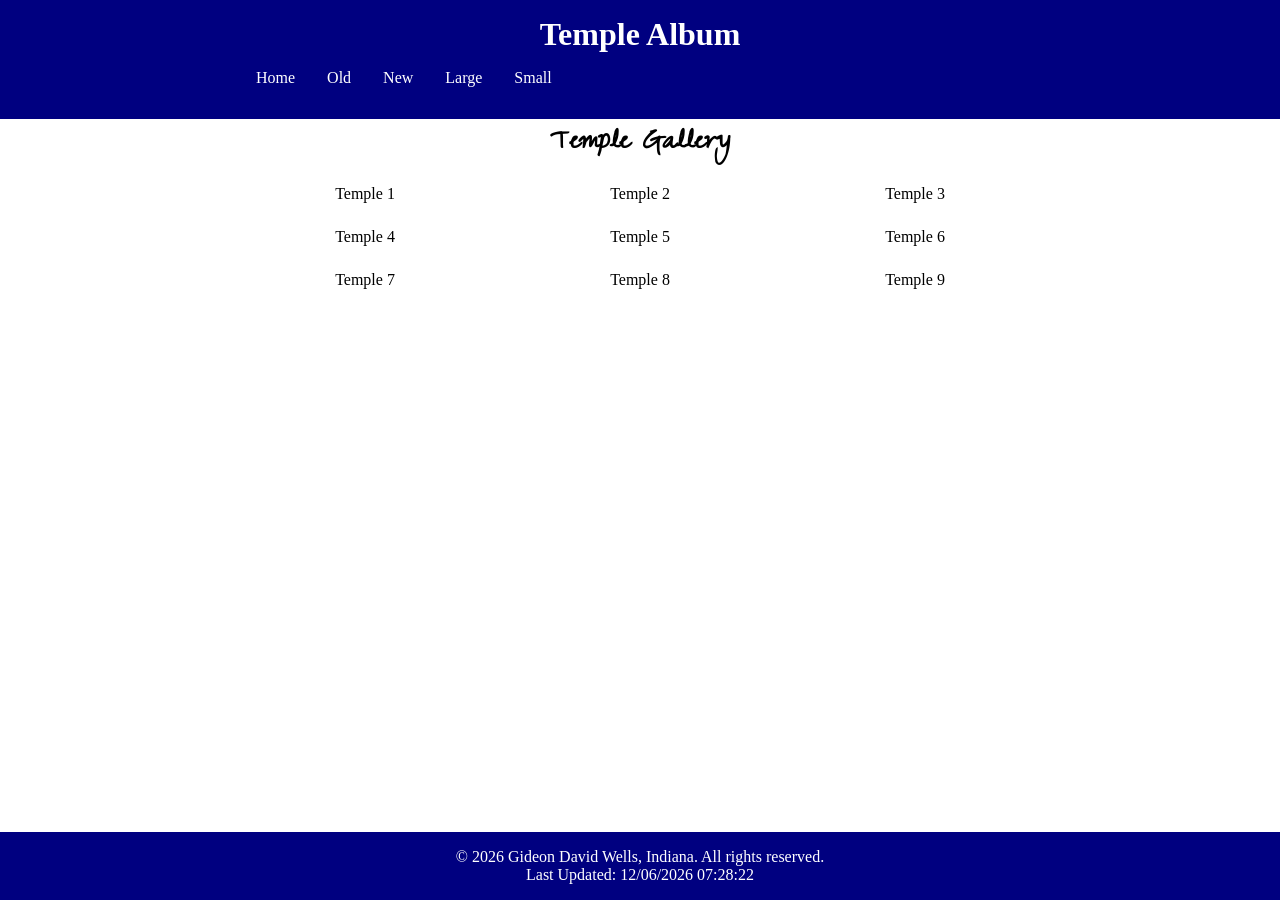
==== filtered-temples.html @ 16902aab "Add initial HTML structure, CSS styles, and JavaScript for temple gallery" ====
<!DOCTYPE html>
<html lang="en">
    <head>
        <meta charset="UTF-8">
        <meta name="viewport" content="width=device-width, initial-scale=1">
        <title>Temple Album</title>
        <meta name="description" content="This is a sample HTML document for a temple website.">
        <meta name="author" content="Gideon Wells">
        <link rel="stylesheet" href="styles/temples.css">
        <link rel="stylesheet" href="styles/temples-large.css">
        <script defer src="scripts/temples.js"></script>
        <link rel="preconnect" href="https://fonts.googleapis.com">
        <link rel="preconnect" href="https://fonts.gstatic.com" crossorigin>
        <link href="https://fonts.googleapis.com/css2?family=Caveat:wght@400..700&family=Zeyada&display=swap" rel="stylesheet">
    </head>
    <body>
        <header>
            <h1>Temple Album</h1>
            <nav>
                <ul>
                    <li><a href="temples.html">Home</a></li>
                    <li><a href="temples.html">Old</a></li>
                    <li><a href="temples.html">New</a></li>
                    <li><a href="temples.html">Large</a></li>
                    <li><a href="temples.html">Small</a></li>
                </ul>
            </nav>
        </header>
        <main>
            <h2 class="temple-gallery-title">Temple Gallery</h2>
            <div class="temple-gallery">
            <figure>
                
                <figcaption>Temple 1</figcaption>
            </figure>
            <figure>
                
                <figcaption>Temple 2</figcaption>
            </figure>
            <figure>
                
                <figcaption>Temple 3</figcaption>
            </figure>
            <figure>        
                
                <figcaption>Temple 4</figcaption>
            </figure>
            <figure>
                
                <figcaption>Temple 5</figcaption>
            </figure>
            <figure>
                
                <figcaption>Temple 6</figcaption>
            </figure>
            <figure>
                
                <figcaption>Temple 7</figcaption>
            </figure>
            <figure>
                
                <figcaption>Temple 8</figcaption>
            </figure>
            <figure>
                
                <figcaption>Temple 9</figcaption>
            </figure>
            </div>
        </main>
        <footer>
            <p>&copy; <span id="currentyear"></span> Gideon David Wells, Indiana. All rights reserved.</p>
            <p>Last Updated: <span id="lastupdated"></span></p>
        </footer>
    </body>
</html>
---- styles/temples.css ----
:root {
    --primary-color: navy;
    --secondary-color: white;
    --heading-font: ;
    --body-font: ;
}

* {
    margin: 0;
    padding: 0;
    box-sizing: border-box;
}

.zeyada-regular {
  font-family: "Zeyada", cursive;
  font-weight: 400;
  font-style: normal;
}

header {
    background-color: var(--primary-color);
    color: var(--secondary-color);
    padding: 1rem;
    text-align: center;
}

nav {
    background-color: var(--primary-color);
    margin: 0 auto;
    max-width: 800px;
    display: flex;
}

nav ul {
    list-style-type: none;
}

nav a {
    display: block;
    color: var(--secondary-color);
    text-align: center;
    padding: 1rem;
    text-decoration: none;
}

nav a:hover {
    border: 1px solid black;
}

.active {
    color: black;
}

@media (min-width: 600px) {
    nav ul {
        display: flex;
        justify-content: space-around;
    }

    nav ul li {
        flex: 1 1 100%;
    }


}

main { 
  max-width: 800px;
  margin: 0 auto;
}

.temple-gallery {
	display: grid;
	grid-template-columns: repeat(auto-fit, minmax(200px, 1fr));
	grid-gap: 25px;
	place-items: center;
}

figure {
	background-color: #fff;

}

img {
	width: 100%;
	height: auto;
	margin: 0.5rem;
}

.temple-gallery-title {
  text-align: center;
  font-family: "Zeyada", cursive;
  font-size: 2rem;
  margin-bottom: 1rem;
}




footer {
    background-color: var(--primary-color);
    color: white;
    text-align: center;
    padding: 1rem;
    position: absolute;
    bottom: 0;
    left: 0;
    right: 0;
}
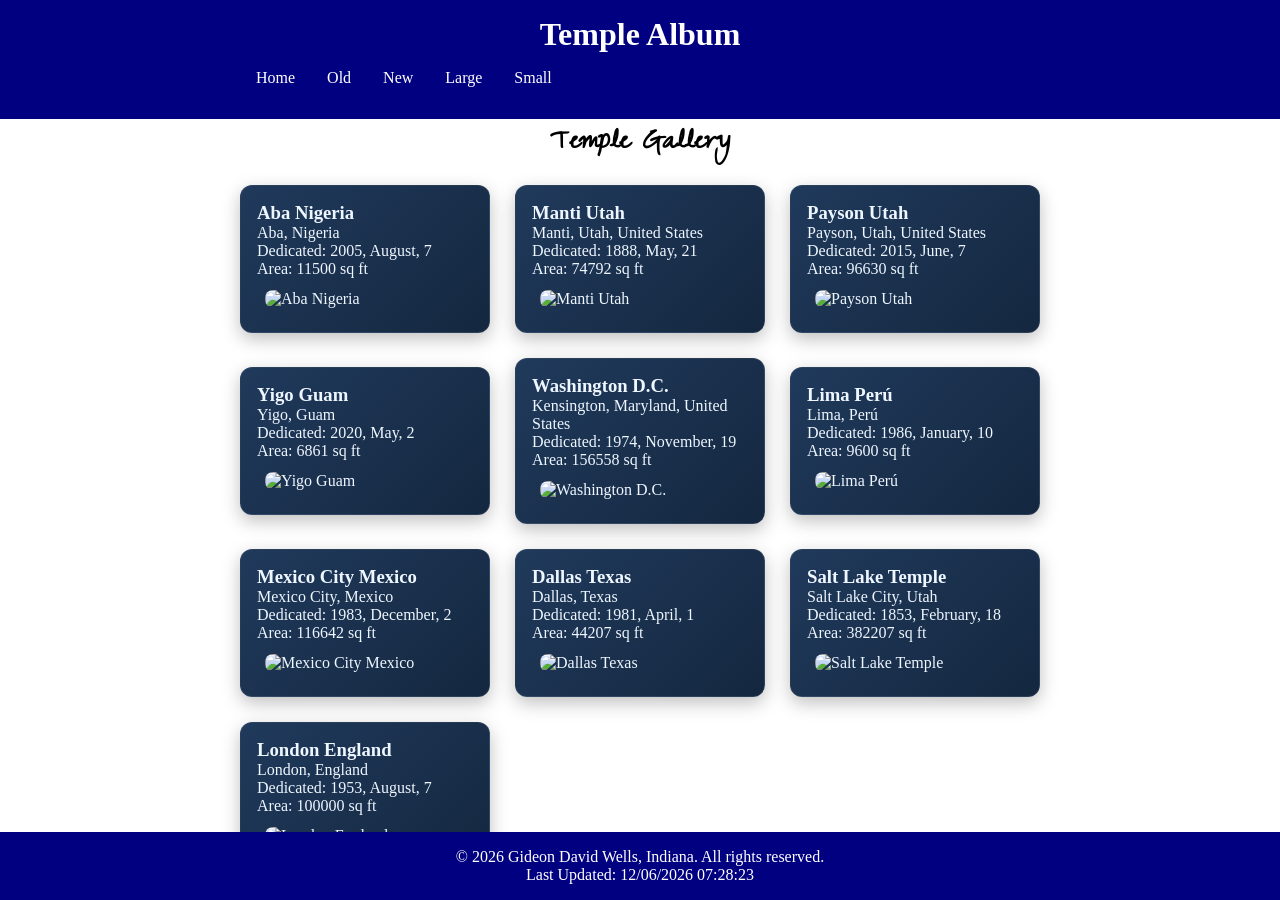
==== commit 845c5e89: "Update filtered-temples.html and scripts/filtered-temples.js for dynamic temple card creation; enhan" ====
--- a/filtered-temples.html
+++ b/filtered-temples.html
@@ -7,8 +7,8 @@
         <meta name="description" content="This is a sample HTML document for a temple website.">
         <meta name="author" content="Gideon Wells">
         <link rel="stylesheet" href="styles/temples.css">
-        <link rel="stylesheet" href="styles/temples-large.css">
-        <script defer src="scripts/temples.js"></script>
+        <link rel="stylesheet" href="styles/filtered-temples-large.css">
+        <script defer src="scripts/filtered-temples.js"></script>
         <link rel="preconnect" href="https://fonts.googleapis.com">
         <link rel="preconnect" href="https://fonts.gstatic.com" crossorigin>
         <link href="https://fonts.googleapis.com/css2?family=Caveat:wght@400..700&family=Zeyada&display=swap" rel="stylesheet">
@@ -29,42 +29,6 @@
         <main>
             <h2 class="temple-gallery-title">Temple Gallery</h2>
             <div class="temple-gallery">
-            <figure>
-                
-                <figcaption>Temple 1</figcaption>
-            </figure>
-            <figure>
-                
-                <figcaption>Temple 2</figcaption>
-            </figure>
-            <figure>
-                
-                <figcaption>Temple 3</figcaption>
-            </figure>
-            <figure>        
-                
-                <figcaption>Temple 4</figcaption>
-            </figure>
-            <figure>
-                
-                <figcaption>Temple 5</figcaption>
-            </figure>
-            <figure>
-                
-                <figcaption>Temple 6</figcaption>
-            </figure>
-            <figure>
-                
-                <figcaption>Temple 7</figcaption>
-            </figure>
-            <figure>
-                
-                <figcaption>Temple 8</figcaption>
-            </figure>
-            <figure>
-                
-                <figcaption>Temple 9</figcaption>
-            </figure>
             </div>
         </main>
         <footer>
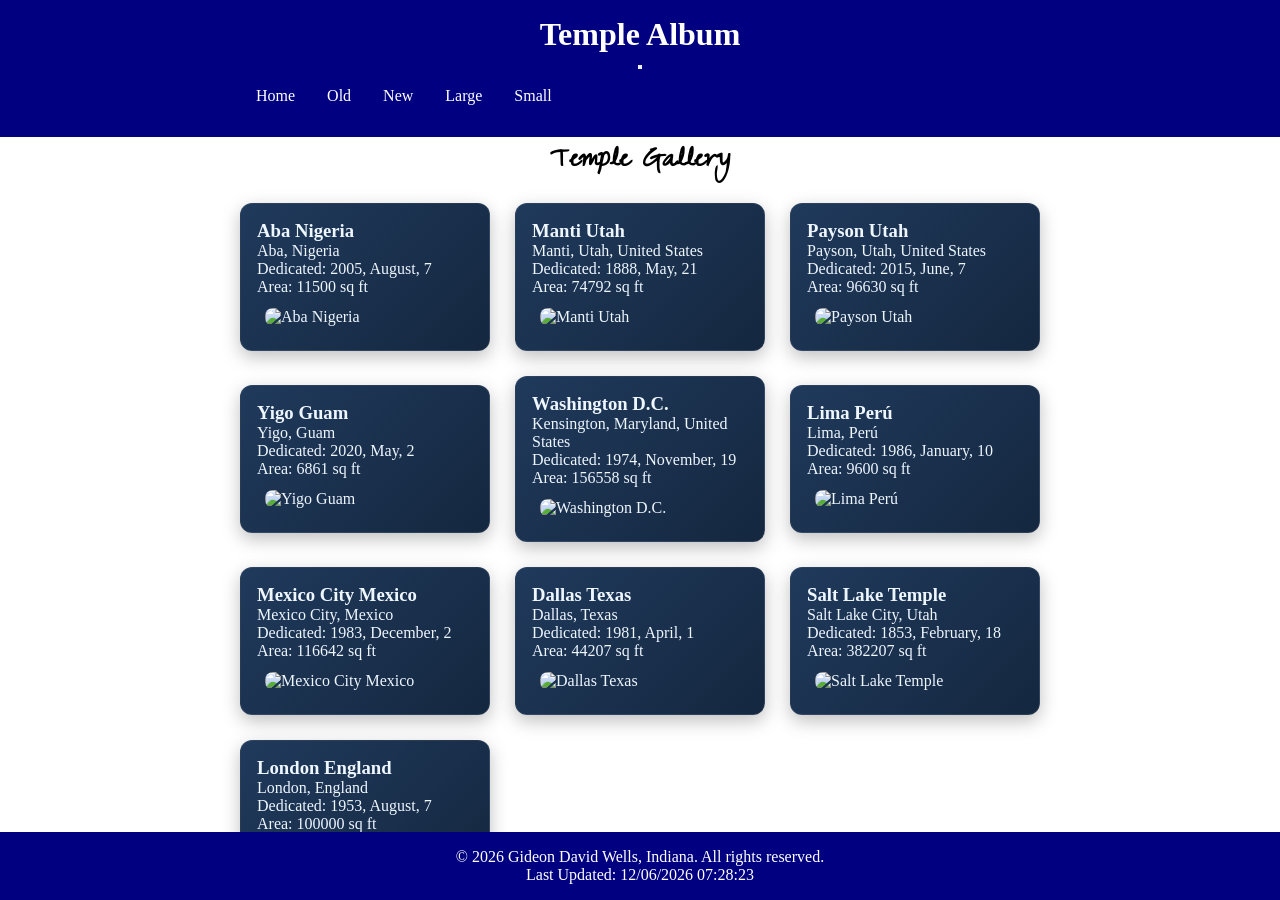
==== commit 6eb42e38: "Implement responsive navigation menu; add toggle button and styles for mobile view" ====
--- a/filtered-temples.html
+++ b/filtered-temples.html
@@ -16,7 +16,12 @@
     <body>
         <header>
             <h1>Temple Album</h1>
-            <nav>
+            <button class="menu-toggle" aria-expanded="false" aria-controls="primary-nav" aria-label="Toggle navigation">
+                <span></span>
+                <span></span>
+                <span></span>
+            </button>
+            <nav id="primary-nav" class="site-nav">
                 <ul>
                     <li><a href="temples.html">Home</a></li>
                     <li><a href="temples.html">Old</a></li>
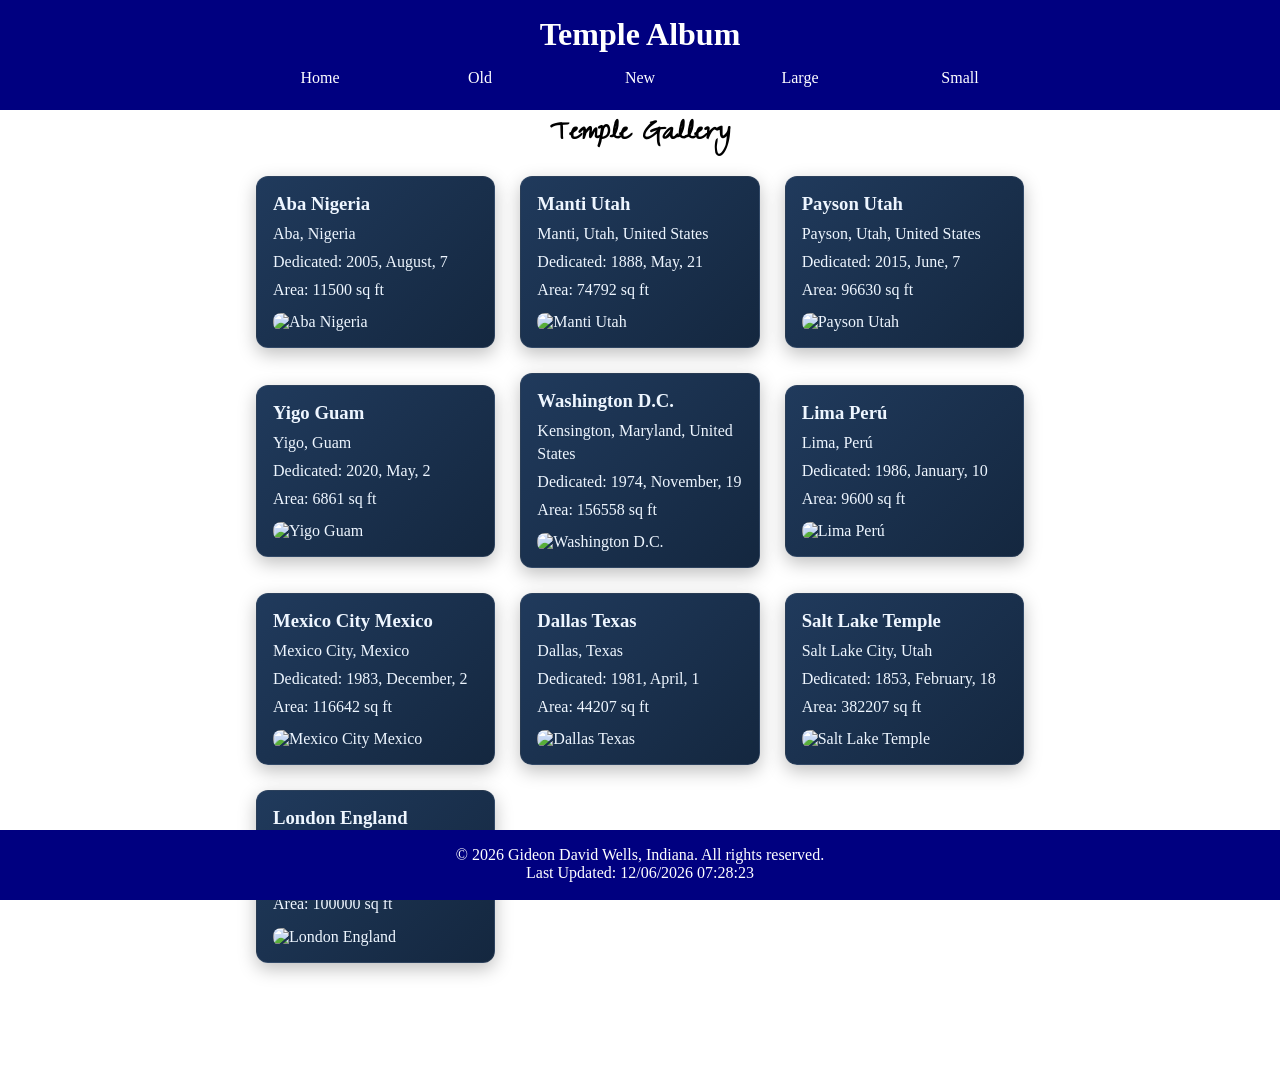
==== commit 78b8e1b6: "Fix stylesheet link in filtered-temples.html; adjust height and overflow properties in filtered-temp" ====
--- a/filtered-temples.html
+++ b/filtered-temples.html
@@ -6,7 +6,7 @@
         <title>Temple Album</title>
         <meta name="description" content="This is a sample HTML document for a temple website.">
         <meta name="author" content="Gideon Wells">
-        <link rel="stylesheet" href="styles/temples.css">
+        <link rel="stylesheet" href="styles/filtered-temples.css">
         <link rel="stylesheet" href="styles/filtered-temples-large.css">
         <script defer src="scripts/filtered-temples.js"></script>
         <link rel="preconnect" href="https://fonts.googleapis.com">
--- a/styles/filtered-temples.css
+++ b/styles/filtered-temples.css
@@ -0,0 +1,212 @@
+:root {
+    --primary-color: navy;
+    --secondary-color: white;
+    --heading-font: ;
+    --body-font: ;
+}
+
+* {
+    margin: 0;
+    padding: 0;
+    box-sizing: border-box;
+}
+
+html, body {
+    height: auto;
+    margin: 0;
+    overflow-x: hidden;
+}
+
+body {
+    display: flex;
+    flex-direction: column;
+    min-height: 100vh;
+    overflow-y: auto;
+}
+
+.zeyada-regular {
+  font-family: "Zeyada", cursive;
+  font-weight: 400;
+  font-style: normal;
+}
+
+header {
+    background-color: var(--primary-color);
+    color: var(--secondary-color);
+    padding: 1rem;
+    text-align: center;
+    width: 100%;
+    position: fixed;
+    top: 0;
+    left: 0;
+    right: 0;
+    z-index: 20;
+    height: 110px;
+}
+
+nav {
+    background-color: var(--primary-color);
+    margin: 0 auto;
+    max-width: 800px;
+    display: flex;
+}
+
+nav ul {
+    list-style-type: none;
+    width: 100%;
+}
+
+nav a {
+    display: block;
+    color: var(--secondary-color);
+    text-align: center;
+    padding: 1rem;
+    text-decoration: none;
+}
+
+nav a:hover {
+    border: 1px solid black;
+}
+
+.active {
+    color: black;
+}
+
+.menu-toggle {
+    display: none;
+}
+
+@media (min-width: 600px) {
+    nav ul {
+        display: flex;
+        justify-content: space-around;
+    }
+
+    nav ul li {
+        flex: 1 1 100%;
+    }
+}
+
+@media (max-width: 599px) {
+    header {
+        height: auto;
+        padding: 0.75rem 1rem 0.5rem;
+    }
+
+    .menu-toggle {
+        display: flex;
+        flex-direction: column;
+        justify-content: center;
+        align-items: center;
+        gap: 0.25rem;
+        width: 42px;
+        height: 42px;
+        margin: 0 auto 0.5rem;
+        background: transparent;
+        border: 1px solid rgba(255, 255, 255, 0.5);
+        border-radius: 6px;
+        cursor: pointer;
+    }
+
+    .menu-toggle span {
+        display: block;
+        width: 22px;
+        height: 3px;
+        background: var(--secondary-color);
+        border-radius: 2px;
+    }
+
+    .site-nav ul {
+        display: none;
+        flex-direction: column;
+        width: 100%;
+    }
+
+    .site-nav.open ul {
+        display: flex;
+    }
+
+    .site-nav a {
+        padding: 0.75rem;
+        border-bottom: 1px solid rgba(255, 255, 255, 0.15);
+    }
+
+    main {
+        padding-top: 150px;
+    }
+}
+
+main { 
+  max-width: 800px;
+  width: 100%;
+  margin: 0 auto;
+  flex: 1 0 auto;
+  padding: 110px 1rem 90px;
+  display: flex;
+  flex-direction: column;
+  overflow: visible;
+}
+
+.temple-gallery {
+	display: grid;
+	grid-template-columns: repeat(auto-fit, minmax(200px, 1fr));
+	grid-gap: 25px;
+	place-items: center;
+	padding-bottom: 1rem;
+}
+
+.temple-gallery section {
+	background: linear-gradient(135deg, #203a5c, #14273f);
+	color: #eef6ff;
+	border-radius: 12px;
+	padding: 1rem;
+	box-shadow: 0 6px 18px rgba(0, 0, 0, 0.25);
+	border: 1px solid rgba(255, 255, 255, 0.08);
+	width: 100%;
+}
+
+.temple-gallery section h3 {
+	margin-bottom: 0.5rem;
+}
+
+.temple-gallery section p {
+	margin-bottom: 0.35rem;
+	line-height: 1.4;
+}
+
+figure {
+	background-color: #fff;
+
+}
+
+img {
+	width: 100%;
+	height: auto;
+	margin-top: 0.75rem;
+	border-radius: 8px;
+	display: block;
+}
+
+.temple-gallery-title {
+  text-align: center;
+  font-family: "Zeyada", cursive;
+  font-size: 2rem;
+  margin-bottom: 1rem;
+}
+
+
+
+
+footer {
+    background-color: var(--primary-color);
+    color: white;
+    text-align: center;
+    padding: 1rem;
+    width: 100%;
+    position: fixed;
+    bottom: 0;
+    left: 0;
+    right: 0;
+    z-index: 10;
+    height: 70px;
+}
